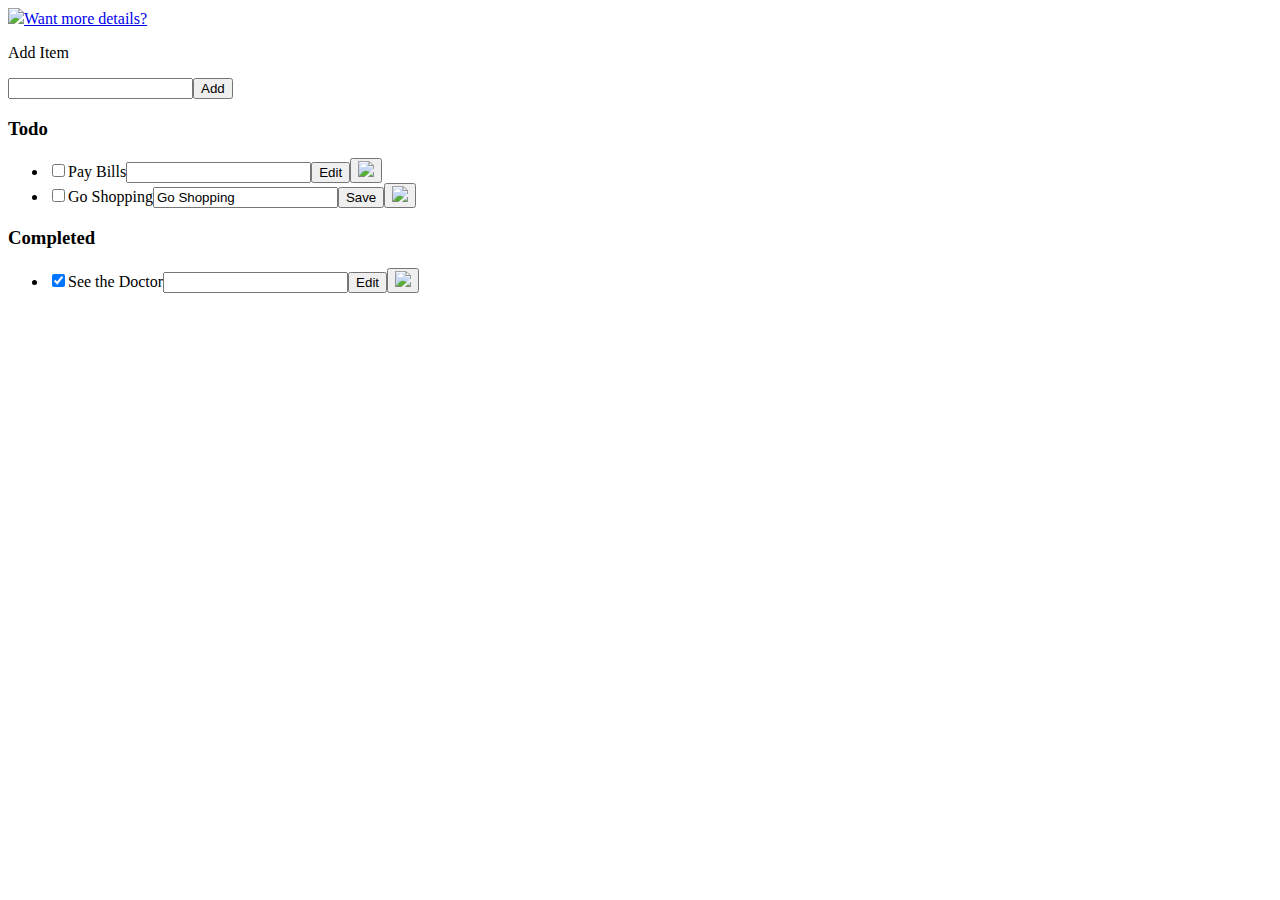
==== index.html @ d2e6292a "feat: add HTML5 DOCTYPE tag according to rule 2.2 in html-and-css.md" ====
<!DOCTYPE html>
<html>
<HEAD><title>Todo App</title>
<link href='https://fonts.googleapis.com/css?family=Lato:300,400,700' rel='stylesheet' type='text/css'>
<link rel="stylesheet" href="style.css" type="text/css" MEDIA="screen" charset="utf-8">
</HEAD>
<body>
<div class="aaa"><img src="./eisenhower-matrix.jpg"><a class='more_inf' href="https://goal-life.com/page/method/matrix-eisenhower">Want more details&quest;</a></div>
<div class="centered-main-page-element"><p id='topSectionForAddingElementToList'><label for="new-task">Add Item</label><div class="task-row-wrapper"><input id='new-task'class="task" type="text"><button>Add</button></div>
</p><h3>Todo</h3>
<ul id='incompleteTasks'>
<li><input type='checkbox'><label class="task">Pay Bills</label><input type="text" class="task"><button class="edit">Edit</button><button class="delete"><img src="./remove.svg"></button></li>
<li class="editMode"><input type="checkbox"><label class="task">Go Shopping</label><input type="text" value="Go Shopping" class="task"><button class='edit'>Save</button><button class="delete"><img src="./remove.svg"></button></li>
</ul><h3>Completed</h3><ul id="completed-tasks"><li><input type="checkbox" checked><label class="task">See the Doctor</label><input type="text" class="task"><button class="edit">Edit</button><button class="delete"><img src="./remove.svg"></button>
</li>
</ul>
</div>
<script type="text/javascript" SRC="app.js"></script>
</body>
</html>
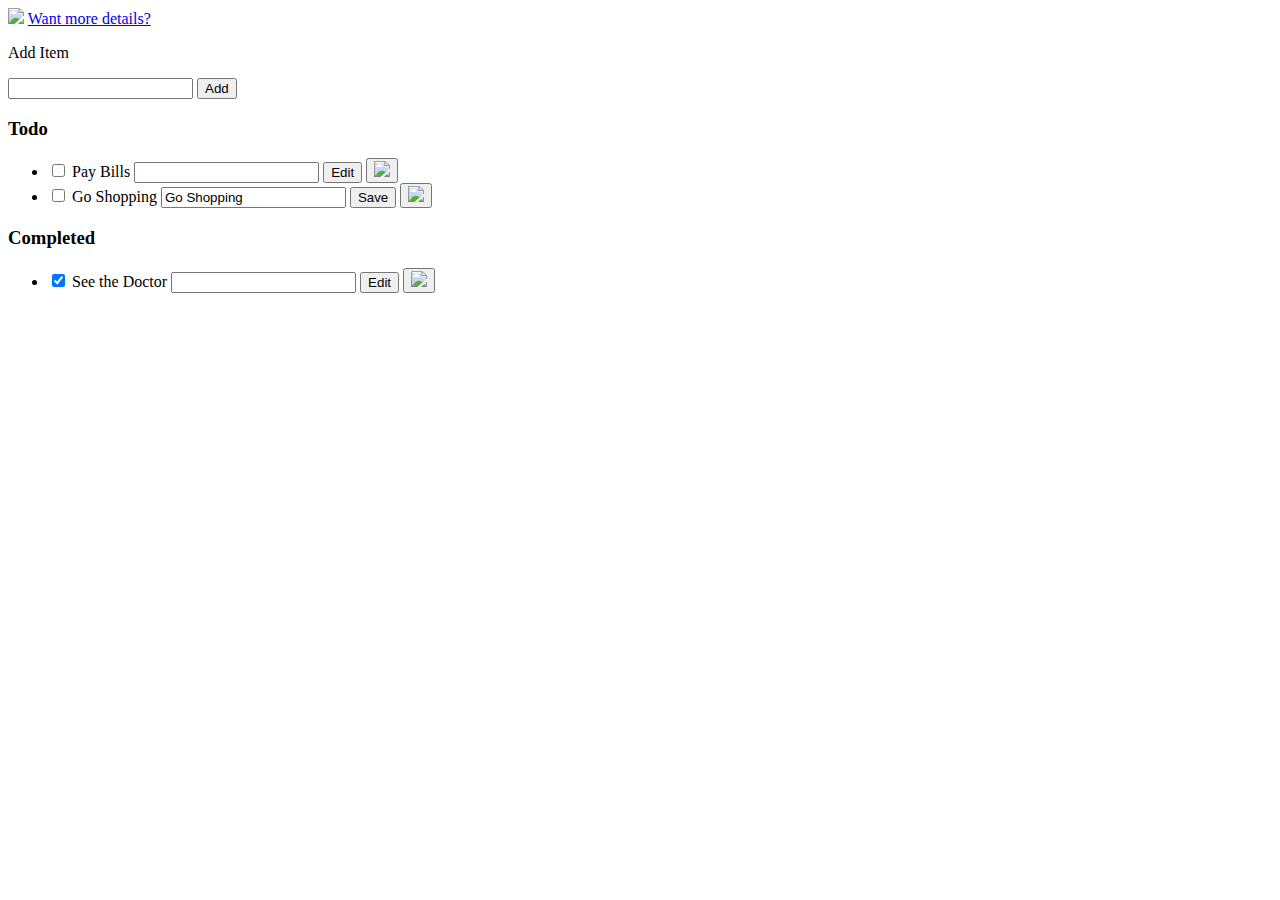
==== commit 37208f9a: "refactor: adjust HTML-formatting according to rule 2.1 in html-and-css.md" ====
--- a/index.html
+++ b/index.html
@@ -1,20 +1,57 @@
 <!DOCTYPE html>
 <html>
-<HEAD><title>Todo App</title>
-<link href='https://fonts.googleapis.com/css?family=Lato:300,400,700' rel='stylesheet' type='text/css'>
-<link rel="stylesheet" href="style.css" type="text/css" MEDIA="screen" charset="utf-8">
-</HEAD>
-<body>
-<div class="aaa"><img src="./eisenhower-matrix.jpg"><a class='more_inf' href="https://goal-life.com/page/method/matrix-eisenhower">Want more details&quest;</a></div>
-<div class="centered-main-page-element"><p id='topSectionForAddingElementToList'><label for="new-task">Add Item</label><div class="task-row-wrapper"><input id='new-task'class="task" type="text"><button>Add</button></div>
-</p><h3>Todo</h3>
-<ul id='incompleteTasks'>
-<li><input type='checkbox'><label class="task">Pay Bills</label><input type="text" class="task"><button class="edit">Edit</button><button class="delete"><img src="./remove.svg"></button></li>
-<li class="editMode"><input type="checkbox"><label class="task">Go Shopping</label><input type="text" value="Go Shopping" class="task"><button class='edit'>Save</button><button class="delete"><img src="./remove.svg"></button></li>
-</ul><h3>Completed</h3><ul id="completed-tasks"><li><input type="checkbox" checked><label class="task">See the Doctor</label><input type="text" class="task"><button class="edit">Edit</button><button class="delete"><img src="./remove.svg"></button>
-</li>
-</ul>
-</div>
-<script type="text/javascript" SRC="app.js"></script>
-</body>
+  <HEAD>
+    <title>Todo App</title>
+    <link href='https://fonts.googleapis.com/css?family=Lato:300,400,700' rel='stylesheet' type='text/css'>
+    <link rel="stylesheet" href="style.css" type="text/css" MEDIA="screen" charset="utf-8">
+  </HEAD>
+  <body>
+    <div class="aaa">
+      <img src="./eisenhower-matrix.jpg">
+      <a class='more_inf' href="https://goal-life.com/page/method/matrix-eisenhower">Want more details&quest;</a>
+    </div>
+    <div class="centered-main-page-element">
+      <p id='topSectionForAddingElementToList'>
+        <label for="new-task">Add Item</label>
+        <div class="task-row-wrapper">
+          <input id='new-task' class="task" type="text">
+          <button>Add</button>
+        </div>
+      </p>
+      <h3>Todo</h3>
+      <ul id='incompleteTasks'>
+        <li>
+          <input type='checkbox'>
+          <label class="task">Pay Bills</label>
+          <input type="text" class="task">
+          <button class="edit">Edit</button>
+          <button class="delete">
+            <img src="./remove.svg">
+          </button>
+        </li>
+        <li class="editMode">
+          <input type="checkbox">
+          <label class="task">Go Shopping</label>
+          <input type="text" value="Go Shopping" class="task">
+          <button class='edit'>Save</button>
+          <button class="delete">
+            <img src="./remove.svg">
+          </button>
+        </li>
+      </ul>
+      <h3>Completed</h3>
+      <ul id="completed-tasks">
+        <li>
+          <input type="checkbox" checked>
+          <label class="task">See the Doctor</label>
+          <input type="text" class="task">
+          <button class="edit">Edit</button>
+          <button class="delete">
+            <img src="./remove.svg">
+          </button>
+        </li>
+      </ul>
+    </div>
+    <script type="text/javascript" SRC="app.js"></script>
+  </body>
 </html>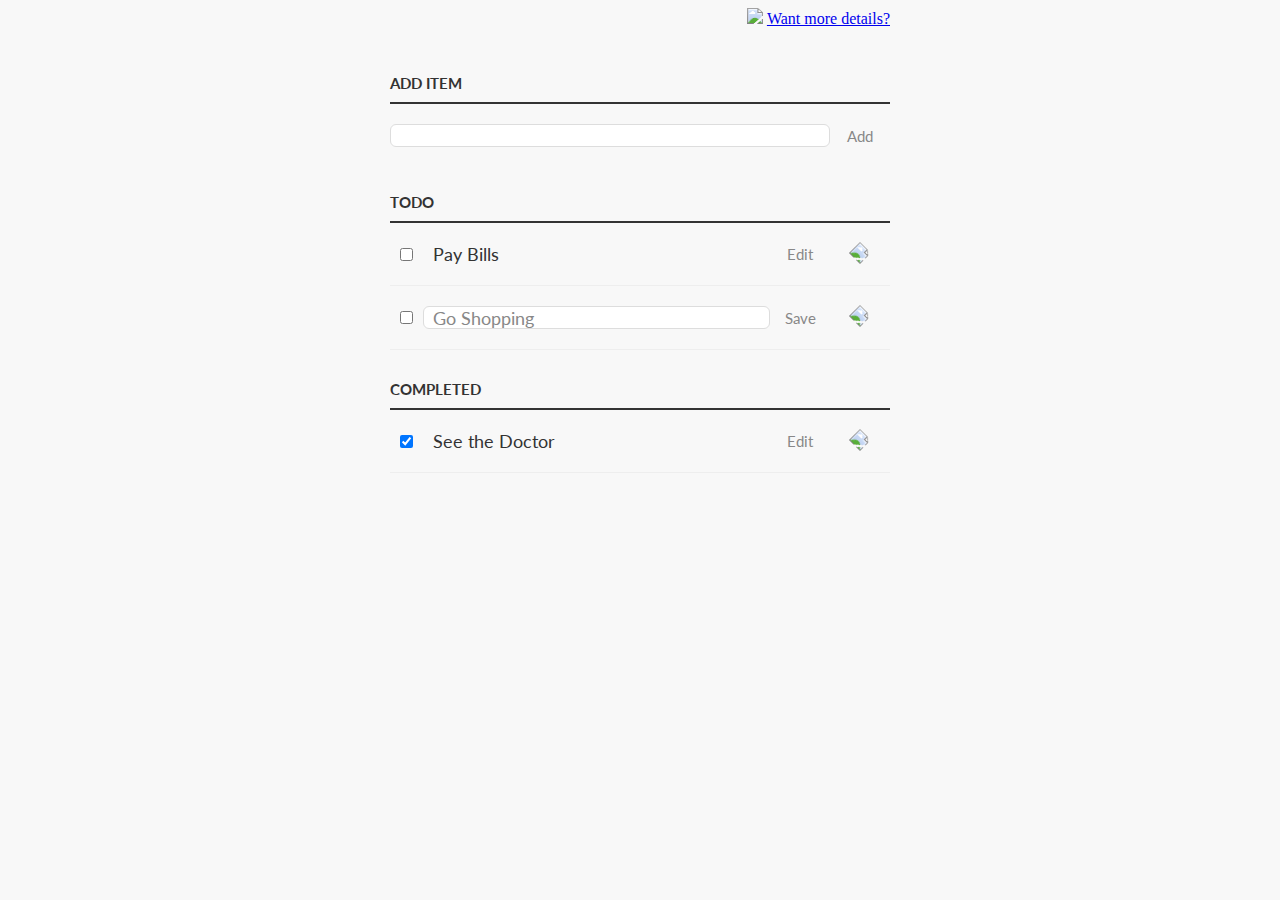
==== commit 933263e3: "refactor: make tags, attributes and styles lowercase according to rule 1.2 html-and-css.md" ====
--- a/index.html
+++ b/index.html
@@ -1,10 +1,10 @@
 <!DOCTYPE html>
 <html>
-  <HEAD>
+  <head>
     <title>Todo App</title>
-    <link href='https://fonts.googleapis.com/css?family=Lato:300,400,700' rel='stylesheet' type='text/css'>
-    <link rel="stylesheet" href="style.css" type="text/css" MEDIA="screen" charset="utf-8">
-  </HEAD>
+    <link href='https://fonts.googleapis.com/css?family=Lato:300,400,700' rel='stylesheet'>
+    <link rel="stylesheet" href="style.css" media="screen" charset="utf-8">
+  </head>
   <body>
     <div class="aaa">
       <img src="./eisenhower-matrix.jpg">
@@ -52,6 +52,6 @@
         </li>
       </ul>
     </div>
-    <script type="text/javascript" SRC="app.js"></script>
+    <script src="app.js"></script>
   </body>
 </html>--- a/style.css
+++ b/style.css
@@ -0,0 +1,148 @@
+/* Basic Style */
+body {
+    background-color: #f8f8f8;
+    color: #333;
+    font-family: Lato, sans-serif;
+}
+.aaa {
+    width: 500px;
+    margin: 0 auto;
+    display: block;
+    text-align: right;
+}
+.aaa img {
+    width: 100%;
+}
+.aaa .more_inf {
+    font-family: fantasy, cursive;
+}
+
+@media (max-width:768px) {
+.aaa { text-align: center;
+}
+}
+.centered-main-page-element {
+    display: block;
+    width: 500px;
+    margin: 0 auto 0;
+}
+.task {
+    width: 56%;
+    display: inline-block;
+    flex-grow: 1
+}
+.task-row-wrapper {
+    display: flex;
+}
+ul {
+    margin:0;
+    padding: 0px;
+}
+li, h3 {
+    list-style:none;
+}
+input,button{
+    outline:none;
+}
+button {
+    background: none;
+    border: 0px;
+    color: #888;
+    font-size: 15px;
+    width: 60px;
+    font-family: Lato, sans-serif;
+    cursor: pointer;
+}
+button:hover {
+    color: #3a3a3a;
+}
+/* Heading */
+h3,
+label[for='new-task'] {
+    color: #333;
+    font-weight: 700;
+    font-size: 15px;
+    border-bottom: 2px solid #333;
+    padding: 30px 0 10px;
+    margin: 0;
+    text-transform: uppercase;
+}
+input[type="text"] {
+    margin: 0;
+    font-size: 18px;
+    line-height: 18px;
+    height: 21px;
+    padding: 0 9px;
+    border: 1px solid #ddd;
+    background: #fff;
+    border-radius: 6px;
+    font-family: Lato, sans-serif;
+    color: #888;
+}
+input[type="text"]:focus {
+    color: #333;
+}
+
+/* New Task */
+label[for='new-task'] {
+    display: block;
+    margin: 0 0 20px;
+}
+input#new-task {
+    width: 318px;
+}
+
+/* Task list */
+li {
+    overflow: hidden;
+    padding: 20px 0;
+    border-bottom: 1px solid #eee;
+
+    display: flex;
+    justify-content: space-between;
+    align-items: center;
+}
+li > * {
+    vertical-align: middle;
+}
+
+li > input[type="checkbox"] {
+    margin: 0 10px;
+}
+li > label {
+    padding-left: 10px;
+    box-sizing: border-box;
+    font-size: 18px;
+    width: 226px;
+}
+li >    input[type="text"] {
+    width: 226px
+}
+button.delete img {
+    height: 2em;
+    transform: rotateZ(45deg);
+    transition: transform 200ms ease-in;
+}
+button.delete img:hover {
+    transform: rotateZ(0);
+}
+
+/* Completed */
+ul#completed-tasks label {
+    text-decoration: line-through
+    color: #888;
+}
+
+/* Edit Task */
+ul li input[type=text] {
+    display:none
+}
+
+ul li.editMode input[type=text] {
+    display:inline-block;
+    width:224px
+}
+
+ul li.editMode label {
+    display:none;
+}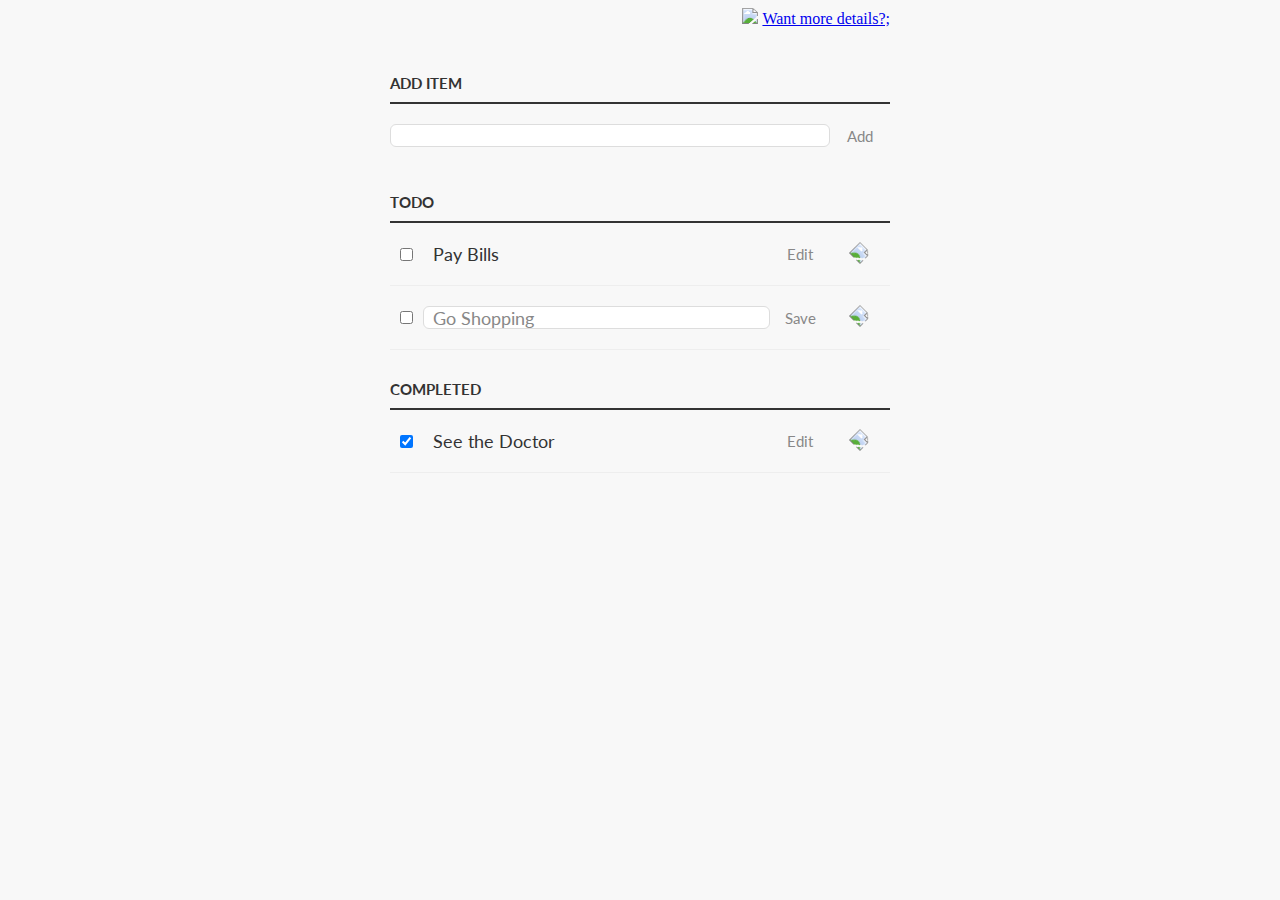
==== commit 54ee56b6: "fix: delete mnemo-symbols according to rule 2.3 html-and-css.md" ====
--- a/index.html
+++ b/index.html
@@ -2,26 +2,26 @@
 <html>
   <head>
     <title>Todo App</title>
-    <link href='https://fonts.googleapis.com/css?family=Lato:300,400,700' rel='stylesheet'>
+    <link href="https://fonts.googleapis.com/css?family=Lato:300,400,700" rel="stylesheet">
     <link rel="stylesheet" href="style.css" media="screen" charset="utf-8">
   </head>
   <body>
     <div class="aaa">
       <img src="./eisenhower-matrix.jpg">
-      <a class='more_inf' href="https://goal-life.com/page/method/matrix-eisenhower">Want more details&quest;</a>
+      <a class="more_inf" href="https://goal-life.com/page/method/matrix-eisenhower">Want more details?;</a>
     </div>
     <div class="centered-main-page-element">
-      <p id='topSectionForAddingElementToList'>
+      <p id="topSectionForAddingElementToList">
         <label for="new-task">Add Item</label>
         <div class="task-row-wrapper">
-          <input id='new-task' class="task" type="text">
+          <input id="new-task" class="task" type="text">
           <button>Add</button>
         </div>
       </p>
       <h3>Todo</h3>
-      <ul id='incompleteTasks'>
+      <ul id="incompleteTasks">
         <li>
-          <input type='checkbox'>
+          <input type="checkbox">
           <label class="task">Pay Bills</label>
           <input type="text" class="task">
           <button class="edit">Edit</button>
@@ -33,7 +33,7 @@
           <input type="checkbox">
           <label class="task">Go Shopping</label>
           <input type="text" value="Go Shopping" class="task">
-          <button class='edit'>Save</button>
+          <button class="edit">Save</button>
           <button class="delete">
             <img src="./remove.svg">
           </button>
--- a/style.css
+++ b/style.css
@@ -58,7 +58,7 @@
 }
 /* Heading */
 h3,
-label[for='new-task'] {
+label[for="new-task"] {
     color: #333;
     font-weight: 700;
     font-size: 15px;
@@ -84,7 +84,7 @@
 }
 
 /* New Task */
-label[for='new-task'] {
+label[for="new-task"] {
     display: block;
     margin: 0 0 20px;
 }
